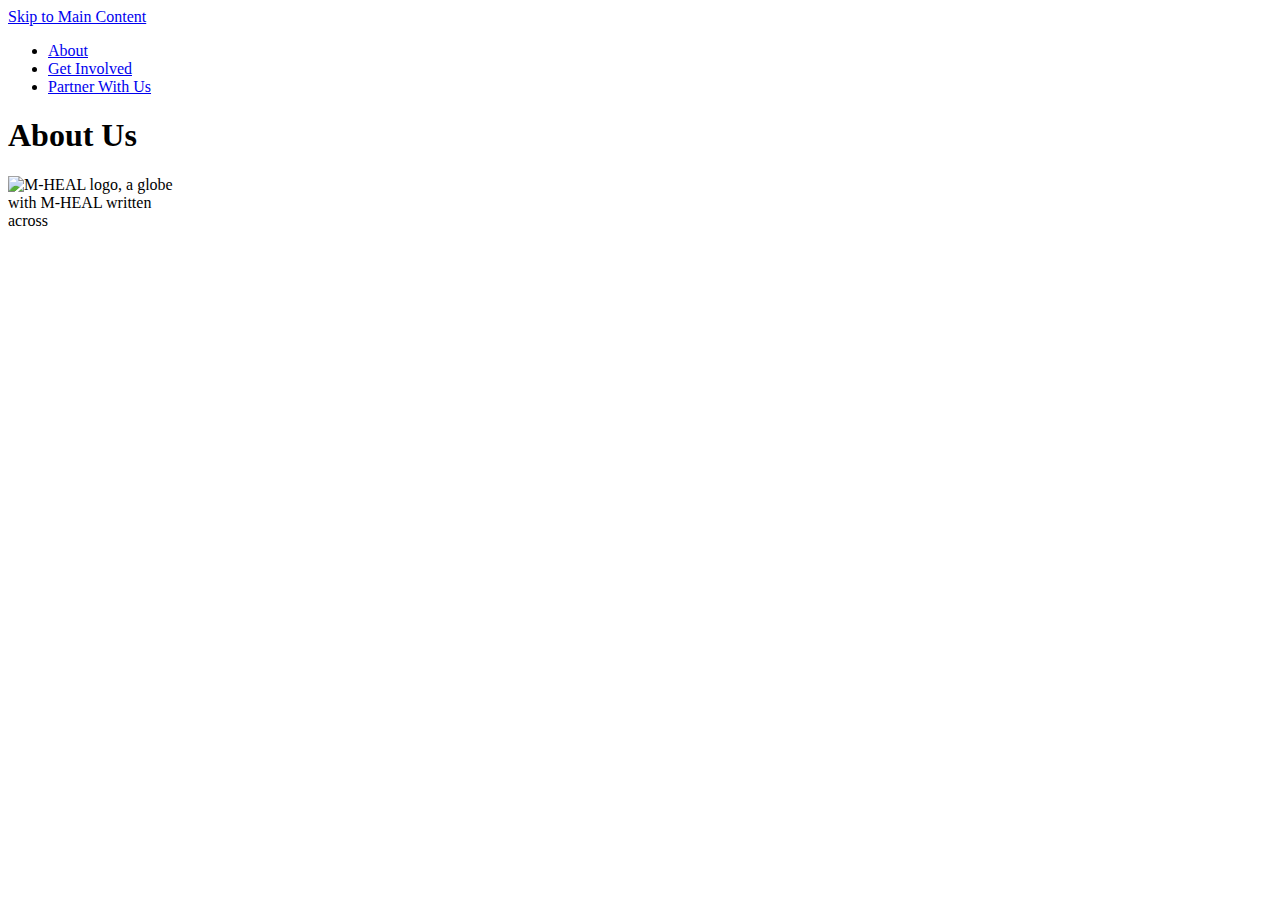
==== index.html @ 1260581e "Add files via upload" ====
<!DOCTYPE html>
<html lang="en">
<head>
    <meta charset="UTF-8">
    <link rel="stylesheet" type="text/css" href="css/initialsubmit.css">
    <meta http-equiv="X-UA-Compatible" content="IE=edge">
    <meta name="viewport" content="width=device-width, initial-scale=1.0">
    <title>M-HEAL Team PACT</title>
</head>
<body>
    <a class = "skip" href="#skip">Skip to Main Content</a>
    <header>
      <nav>
        <ul>
          <li><a href="#skip">About</a></li>
          <li><a href="getinvolved.html">Get Involved</a></li>
          <li><a href="worktogether.html">Partner With Us</a></li>
        </ul>
    </nav>
  </header>
  <main id="skip">
    <h1>About Us</h1>
    <div class="images">
      <img id="mheallogo" src="http://images.squarespace-cdn.com/content/v1/56243137e4b055379f4b0cfe/1565661832420-82I3M9UPCZVXXZL09LRF/Logo+2019.png" alt="M-HEAL logo, a globe with M-HEAL written across" >
    </div>

  </main>
</body>
</html>
---- css/initialsubmit.css ----
.images{
    display:grid;
    grid-template-columns: 1fr 1fr 1fr;
    width: 50%;
    gap: 10%;
}

.images img{
    width: 100%;
}
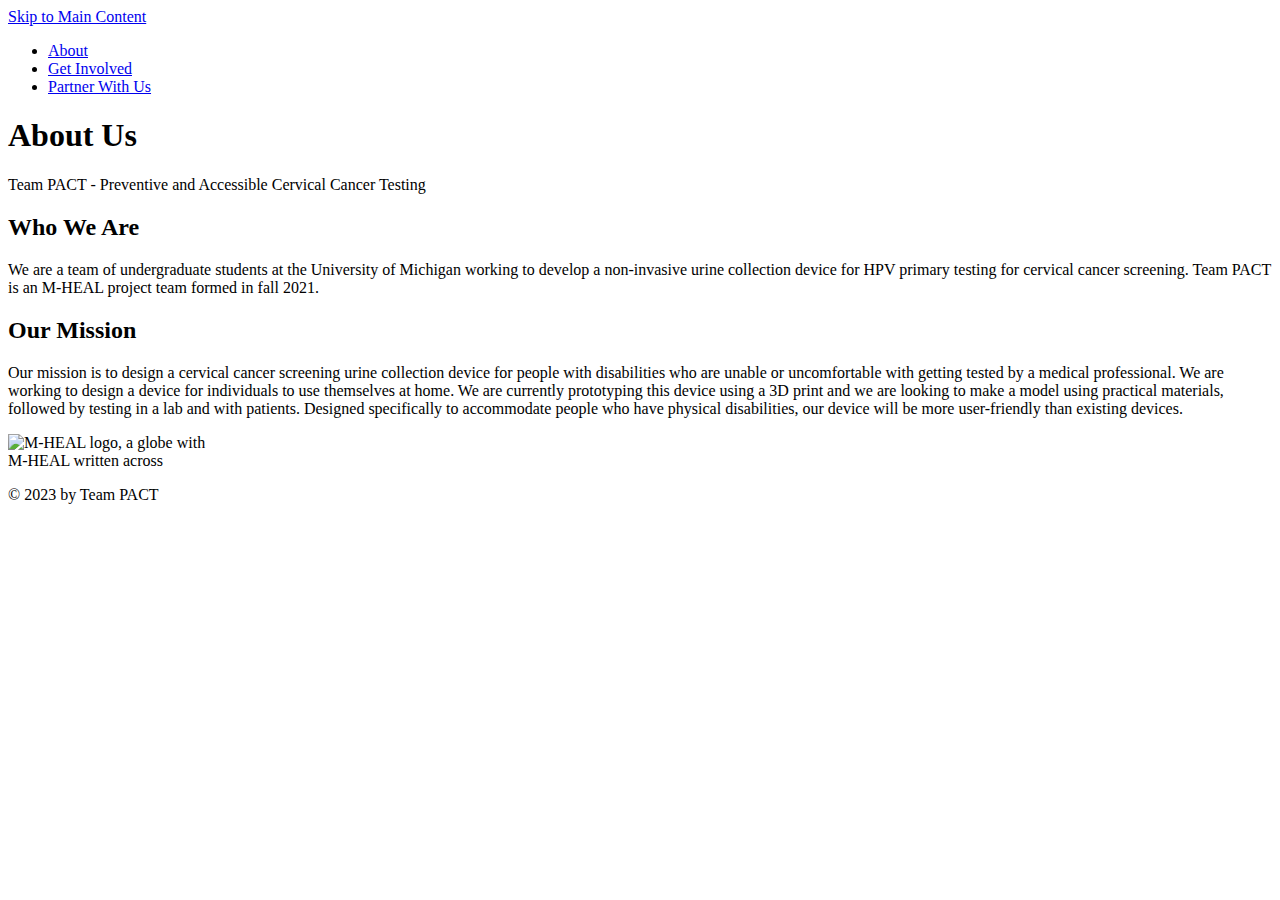
==== commit a7dd9f19: "Add files via upload" ====
--- a/index.html
+++ b/index.html
@@ -2,6 +2,7 @@
 <html lang="en">
 <head>
     <meta charset="UTF-8">
+    <!-- <link rel="stylesheet" type="text/css" href="css/html5reset.css"> -->
     <link rel="stylesheet" type="text/css" href="css/initialsubmit.css">
     <meta http-equiv="X-UA-Compatible" content="IE=edge">
     <meta name="viewport" content="width=device-width, initial-scale=1.0">
@@ -20,10 +21,20 @@
   </header>
   <main id="skip">
     <h1>About Us</h1>
+      <p>Team PACT - Preventive and Accessible Cervical Cancer Testing</p>
+      <h2>Who We Are</h2>
+        <p>We are a team of undergraduate students at the University of Michigan working to develop a non-invasive urine collection device for HPV primary testing for cervical cancer screening. Team PACT is an M-HEAL project team formed in fall 2021.</p>
+      <h2>Our Mission</h2>
+        <p>Our mission is to design a cervical cancer screening urine collection device for people with disabilities who are unable or uncomfortable with getting tested by a medical professional. 
+
+        We are working to design a device for individuals to use themselves at home. We are currently prototyping this device using a 3D print and we are looking to make a model using practical materials, followed by testing in a lab and with patients. Designed specifically to accommodate people who have physical disabilities, our device will be more user-friendly than existing devices.</p>
     <div class="images">
       <img id="mheallogo" src="http://images.squarespace-cdn.com/content/v1/56243137e4b055379f4b0cfe/1565661832420-82I3M9UPCZVXXZL09LRF/Logo+2019.png" alt="M-HEAL logo, a globe with M-HEAL written across" >
     </div>
 
   </main>
+  <footer>
+    <p> &copy; 2023 by Team PACT</p>
+  </footer>
 </body>
 </html>--- a/css/initialsubmit.css
+++ b/css/initialsubmit.css
@@ -1,8 +1,8 @@
 .images{
     display:grid;
-    grid-template-columns: 1fr 1fr 1fr;
-    width: 50%;
-    gap: 10%;
+    grid-template-columns: 1fr 1fr 1fr 1fr 1fr;
+    /* width: 50%; */
+    gap: 5%;
 }
 
 .images img{
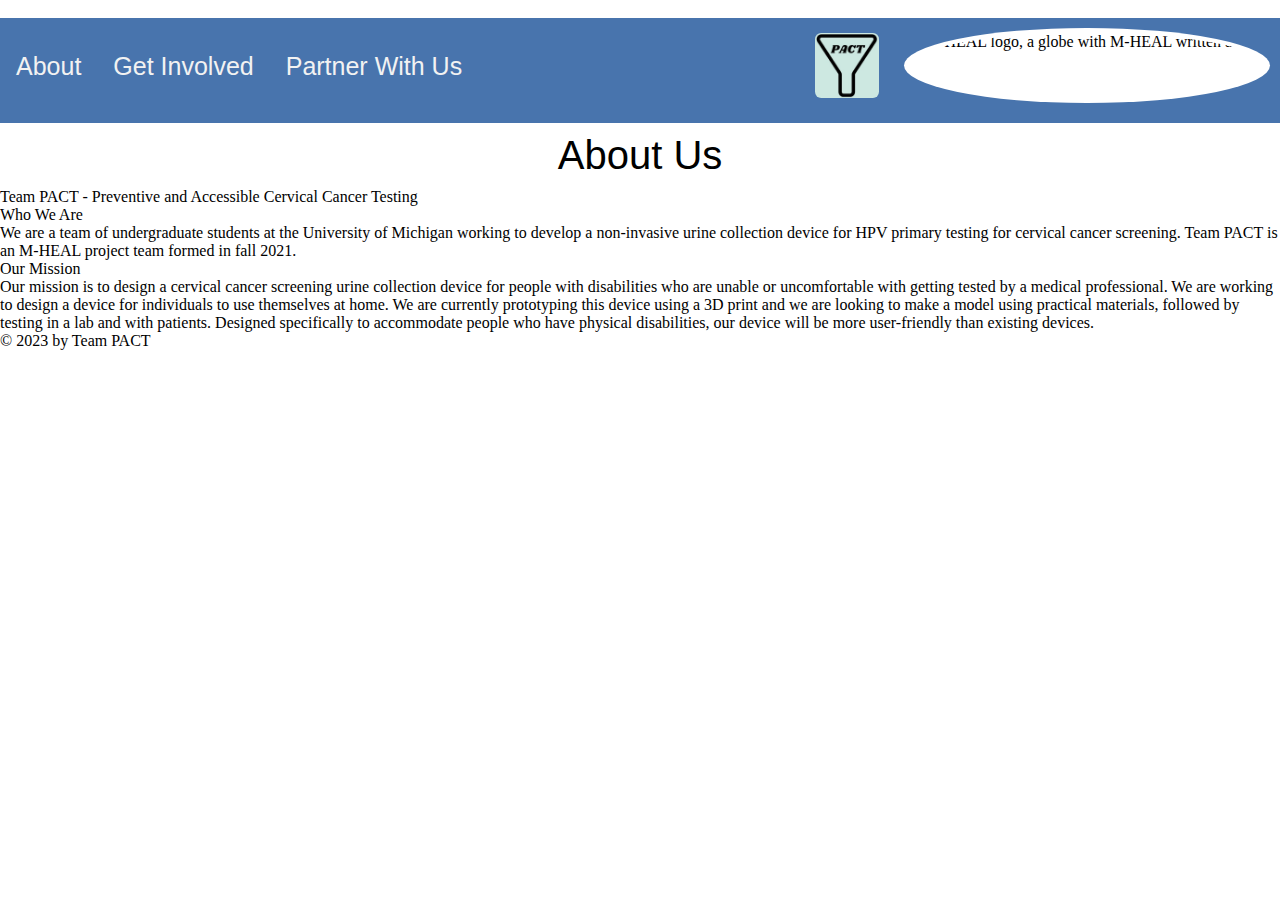
==== commit c58ab321: "Add files via upload" ====
--- a/index.html
+++ b/index.html
@@ -2,7 +2,7 @@
 <html lang="en">
 <head>
     <meta charset="UTF-8">
-    <!-- <link rel="stylesheet" type="text/css" href="css/html5reset.css"> -->
+    <link rel="stylesheet" type="text/css" href="css/html5reset.css">
     <link rel="stylesheet" type="text/css" href="css/initialsubmit.css">
     <meta http-equiv="X-UA-Compatible" content="IE=edge">
     <meta name="viewport" content="width=device-width, initial-scale=1.0">
@@ -12,6 +12,8 @@
     <a class = "skip" href="#skip">Skip to Main Content</a>
     <header>
       <nav>
+        <img id="mheallogo" src="http://images.squarespace-cdn.com/content/v1/56243137e4b055379f4b0cfe/1565661832420-82I3M9UPCZVXXZL09LRF/Logo+2019.png" alt="M-HEAL logo, a globe with M-HEAL written across" >
+        <img id="PACTlogo" src="images/PACTlogo.jpg" alt="Team PACT logo, a funnel" >
         <ul>
           <li><a href="#skip">About</a></li>
           <li><a href="getinvolved.html">Get Involved</a></li>
@@ -28,9 +30,6 @@
         <p>Our mission is to design a cervical cancer screening urine collection device for people with disabilities who are unable or uncomfortable with getting tested by a medical professional. 
 
         We are working to design a device for individuals to use themselves at home. We are currently prototyping this device using a 3D print and we are looking to make a model using practical materials, followed by testing in a lab and with patients. Designed specifically to accommodate people who have physical disabilities, our device will be more user-friendly than existing devices.</p>
-    <div class="images">
-      <img id="mheallogo" src="http://images.squarespace-cdn.com/content/v1/56243137e4b055379f4b0cfe/1565661832420-82I3M9UPCZVXXZL09LRF/Logo+2019.png" alt="M-HEAL logo, a globe with M-HEAL written across" >
-    </div>
 
   </main>
   <footer>
--- a/css/initialsubmit.css
+++ b/css/initialsubmit.css
@@ -1,10 +1,114 @@
-.images{
-    display:grid;
-    grid-template-columns: 1fr 1fr 1fr 1fr 1fr;
-    /* width: 50%; */
-    gap: 5%;
+.Gridimages{
+    display: grid;
+    grid-template-columns: 1fr 1fr;
+    gap: 5px;
+    margin: 5px;
+    justify-items: center;
+    align-items: center;
+    /* justify-content: space-around; fix */
 }
 
+.Gridimages h3{
+  grid-column: 1 / span 1;
+  align-self:start;
+}
+
+.Gridimages h2{
+  grid-column: 1 / -1;
+  font-size: 25px;
+  margin: 10px;
+}
+
+.copartners{
+  grid-row:  7 / span 1;
+}
+.industry{
+  grid-row: 9 / span 1;
+}
+h1{
+  font: bold;
+  font-family: 'Trebuchet MS', 'Lucida Sans Unicode', 'Lucida Grande', 'Lucida Sans', Arial, sans-serif;
+  text-align: center;
+  margin-top: 10px;
+  margin-bottom: 10px;
+  font-size: 40px;
+}
+#flyer{
+  grid-column: 1 / -1;
+  width: 570px;
+  margin: 10px;
+}
+#Mheallogo{
+  height: 200px;
+}
 .images img{
     width: 100%;
 }
+
+.Fleximages img{
+  width: 45%;
+  height: 50%;
+  margin-top: 5px;
+  align-self: center;
+}
+.Fleximages{
+  display: flex;
+  flex-direction: row;
+  flex-wrap: wrap;
+  align-content: space-between;
+  justify-content: space-around;
+}
+
+
+/* navigation stuff for smallest size*/
+ header img{
+    height: 75px;
+    padding: 5px;
+    margin: 10px;
+    border-radius: 15%;
+    float: right;
+} 
+
+#mheallogo{
+    background-color: white;
+    border-radius: 100%;
+}
+
+.skip{
+  position: relative;
+  bottom: 40px;
+}
+/* Add a background color to the top navigation */
+nav {
+    background-color: #4874AD;
+    overflow: hidden;
+  }
+  
+
+
+/* tablet */
+@media screen and (min-width: 600px){
+
+}
+
+/* laptop */
+@media screen and (min-width: 800px){
+    /* Style the links inside the navigation bar */
+    nav a{
+      float: left;
+      color: #f2f2f2;
+      text-align: center;
+      padding: 34px 16px;
+      text-decoration: none;
+      font-size: 25px;
+      font-family: sans-serif;
+      height: 105px;
+    }
+  
+    /* Change the color of links on hover */
+    nav a:hover {
+      background-color: #ddd;
+      color: navy;
+    }
+    /* Add a color and border to the active/current link */
+}
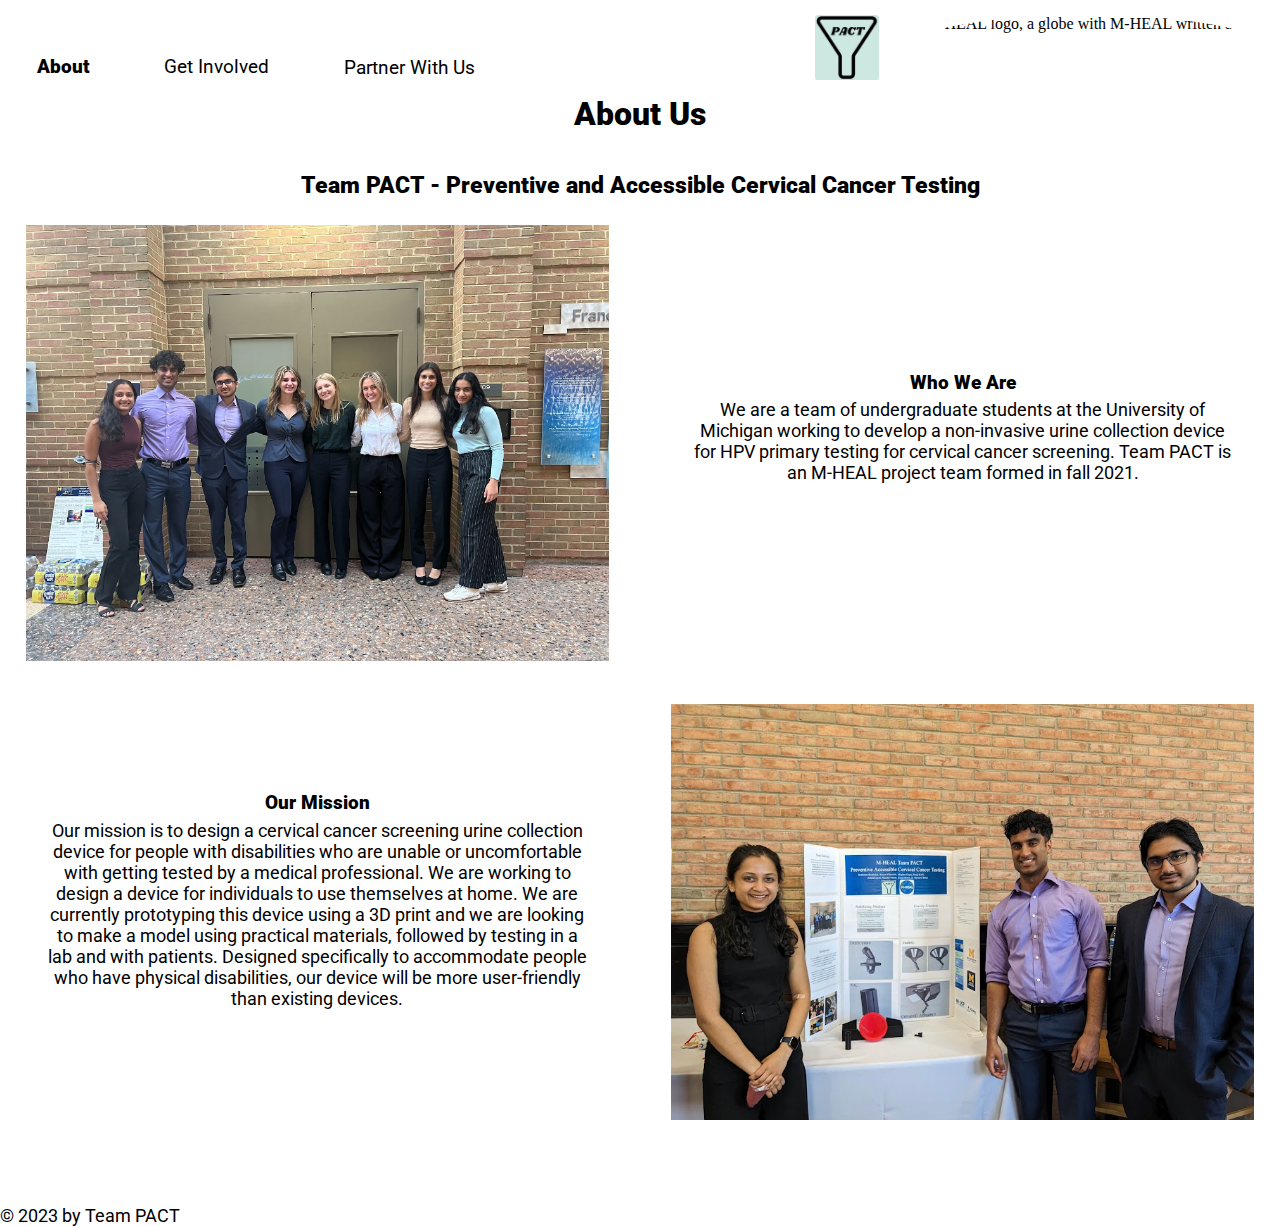
==== commit a5acef18: "Add files via upload" ====
--- a/index.html
+++ b/index.html
@@ -3,7 +3,12 @@
 <head>
     <meta charset="UTF-8">
     <link rel="stylesheet" type="text/css" href="css/html5reset.css">
-    <link rel="stylesheet" type="text/css" href="css/initialsubmit.css">
+    <link rel="stylesheet" type="text/css" href="css/headingstyle.css">
+    <link rel="stylesheet" type="text/css" href="css/frontpage.css">
+    <link rel="preconnect" href="https://fonts.googleapis.com">
+    <link rel="preconnect" href="https://fonts.googleapis.com">
+    <link rel="preconnect" href="https://fonts.gstatic.com" crossorigin>
+    <link href="https://fonts.googleapis.com/css2?family=Roboto:wght@400;900&display=swap" rel="stylesheet">
     <meta http-equiv="X-UA-Compatible" content="IE=edge">
     <meta name="viewport" content="width=device-width, initial-scale=1.0">
     <title>M-HEAL Team PACT</title>
@@ -12,25 +17,34 @@
     <a class = "skip" href="#skip">Skip to Main Content</a>
     <header>
       <nav>
+        <ul>
+          <li class="current"><a href="#skip">About</a></li>
+          <li><a href="ourteam.html">Get Involved</a></li>
+          <li><a href="worktogether.html">Partner With Us</a></li>
+        </ul>
+        <div class="headerimg">
         <img id="mheallogo" src="http://images.squarespace-cdn.com/content/v1/56243137e4b055379f4b0cfe/1565661832420-82I3M9UPCZVXXZL09LRF/Logo+2019.png" alt="M-HEAL logo, a globe with M-HEAL written across" >
         <img id="PACTlogo" src="images/PACTlogo.jpg" alt="Team PACT logo, a funnel" >
-        <ul>
-          <li><a href="#skip">About</a></li>
-          <li><a href="getinvolved.html">Get Involved</a></li>
-          <li><a href="worktogether.html">Partner With Us</a></li>
-        </ul>
+      </div>
     </nav>
   </header>
   <main id="skip">
     <h1>About Us</h1>
-      <p>Team PACT - Preventive and Accessible Cervical Cancer Testing</p>
-      <h2>Who We Are</h2>
+      <h2 class="firstpage">Team PACT - Preventive and Accessible Cervical Cancer Testing</h2>
+      <div class="frontpagegrid">
+        <div class="whoweare">
+      <h3>Who We Are</h3>
         <p>We are a team of undergraduate students at the University of Michigan working to develop a non-invasive urine collection device for HPV primary testing for cervical cancer screening. Team PACT is an M-HEAL project team formed in fall 2021.</p>
-      <h2>Our Mission</h2>
+      </div>
+        <img class="firstpageimg" src="images/PACTteam.png" alt="Team PACT full team at internal design review">
+        <img class="secondimg" src="images/nasexpo.jpg" alt="Members at design expo">
+        <div class="ourmission">
+        <h3>Our Mission</h3>
         <p>Our mission is to design a cervical cancer screening urine collection device for people with disabilities who are unable or uncomfortable with getting tested by a medical professional. 
 
         We are working to design a device for individuals to use themselves at home. We are currently prototyping this device using a 3D print and we are looking to make a model using practical materials, followed by testing in a lab and with patients. Designed specifically to accommodate people who have physical disabilities, our device will be more user-friendly than existing devices.</p>
-
+        </div>
+        </div>
   </main>
   <footer>
     <p> &copy; 2023 by Team PACT</p>
--- a/css/headingstyle.css
+++ b/css/headingstyle.css
@@ -0,0 +1,94 @@
+/* navigation stuff for smallest size*/
+
+header img{
+    height: 75px;
+    padding: 5px;
+    margin: 10px;
+    border-radius: 15%;
+    float: right;
+    background-color: white;
+    border-radius: 10%;
+} 
+#mheallogo{
+  border-radius: 100%;
+}
+.skip{
+  position: relative;
+  bottom: 40px;
+}
+/* Add a background color to the top navigation */
+
+nav{
+  position: absolute;
+  top: 0;
+  width: 100%;
+  display: flex;
+  /* background-color: rgb(4, 10, 54); */
+  overflow: hidden;
+  flex-direction: column;
+  align-items: center;
+  background-color: rgb(28, 37, 204);
+}
+nav ul{
+  display: flex;
+  flex-direction: column;
+  align-items: center;
+  width: 50%;
+  padding-top: 3%;
+}
+nav a{
+  color: white;
+  font-size: 120%;
+  text-decoration: none;
+  border-radius: 5px;
+  font-family: "Roboto", Arial;
+}
+nav a:hover{
+  background-color: white;
+  border: solid 1px white;
+  color: rgb(28, 37, 204);
+}
+nav li.current a{
+  font-weight: 900;
+}
+body{
+  background-color: white;
+}
+
+/* tablet */
+@media screen and (min-width: 700px){
+
+}
+
+/* laptop */
+@media screen and (min-width: 900px){
+    /* Style the links inside the navigation bar */
+    nav{
+      flex-direction: row;
+      justify-content: space-between;
+      align-items: center;
+      background-color: white;
+    }
+
+    nav ul{
+      flex-direction: row;
+      width: 40%;
+      justify-content: space-around;
+      align-items: center;
+    }
+
+    nav a{
+      padding-top: 3%;
+      border: solid 10px white;
+      color: black;
+    }
+    
+    nav a:hover{
+      border: solid 10px rgb(28, 37, 204);
+      background-color: rgb(28, 37, 204);
+      color: white;
+    }
+
+    
+ 
+}--- a/css/frontpage.css
+++ b/css/frontpage.css
@@ -0,0 +1,75 @@
+.frontpagegrid{
+    display: grid;
+    grid-template-columns: 1fr;
+    text-align: center;
+    gap: 5%;
+    margin: 2%;
+}
+
+h1{
+    text-align: center;
+    margin: 3%;
+    font-size: 200%;
+    font-family: "Roboto", Arial;
+    font-weight: 900;
+    padding-top: 30%;
+  }
+h2{
+    text-align: center;
+    font-size: 145%;
+    margin-bottom: 2%;
+    font-weight: 900;
+    font-family: "Roboto", Arial;
+}
+h3{
+    font-size: 120%;
+    font-weight: 900;
+    font-family: "Roboto", Arial;
+    margin-bottom: 1%;
+}
+p{
+    font-size: 115%;
+    font-family: "Roboto", Arial;
+}
+footer{
+    margin-top: 40%;
+    font-family: "Roboto", Arial;
+}
+.whoweare{
+    padding: 3%;
+}
+
+
+.ourmission{
+    padding: 3%;
+
+}
+@media screen and ( min-width: 700px){
+
+    .frontpagegrid{
+        grid-template-columns: 1fr 1fr;
+        
+    }
+    .whoweare{
+        padding-top: 25%;
+        grid-column: 2;
+    
+    }
+   
+    .ourmission{ 
+        padding-top: 15%;
+        grid-column: 1;
+        grid-row: 2;
+       
+    }
+    .firstpageimg{
+        grid-row: 1;
+    }
+    footer{
+        margin-top: 10%;
+    }
+
+    h1{
+        padding-top: 3%;
+    }
+}
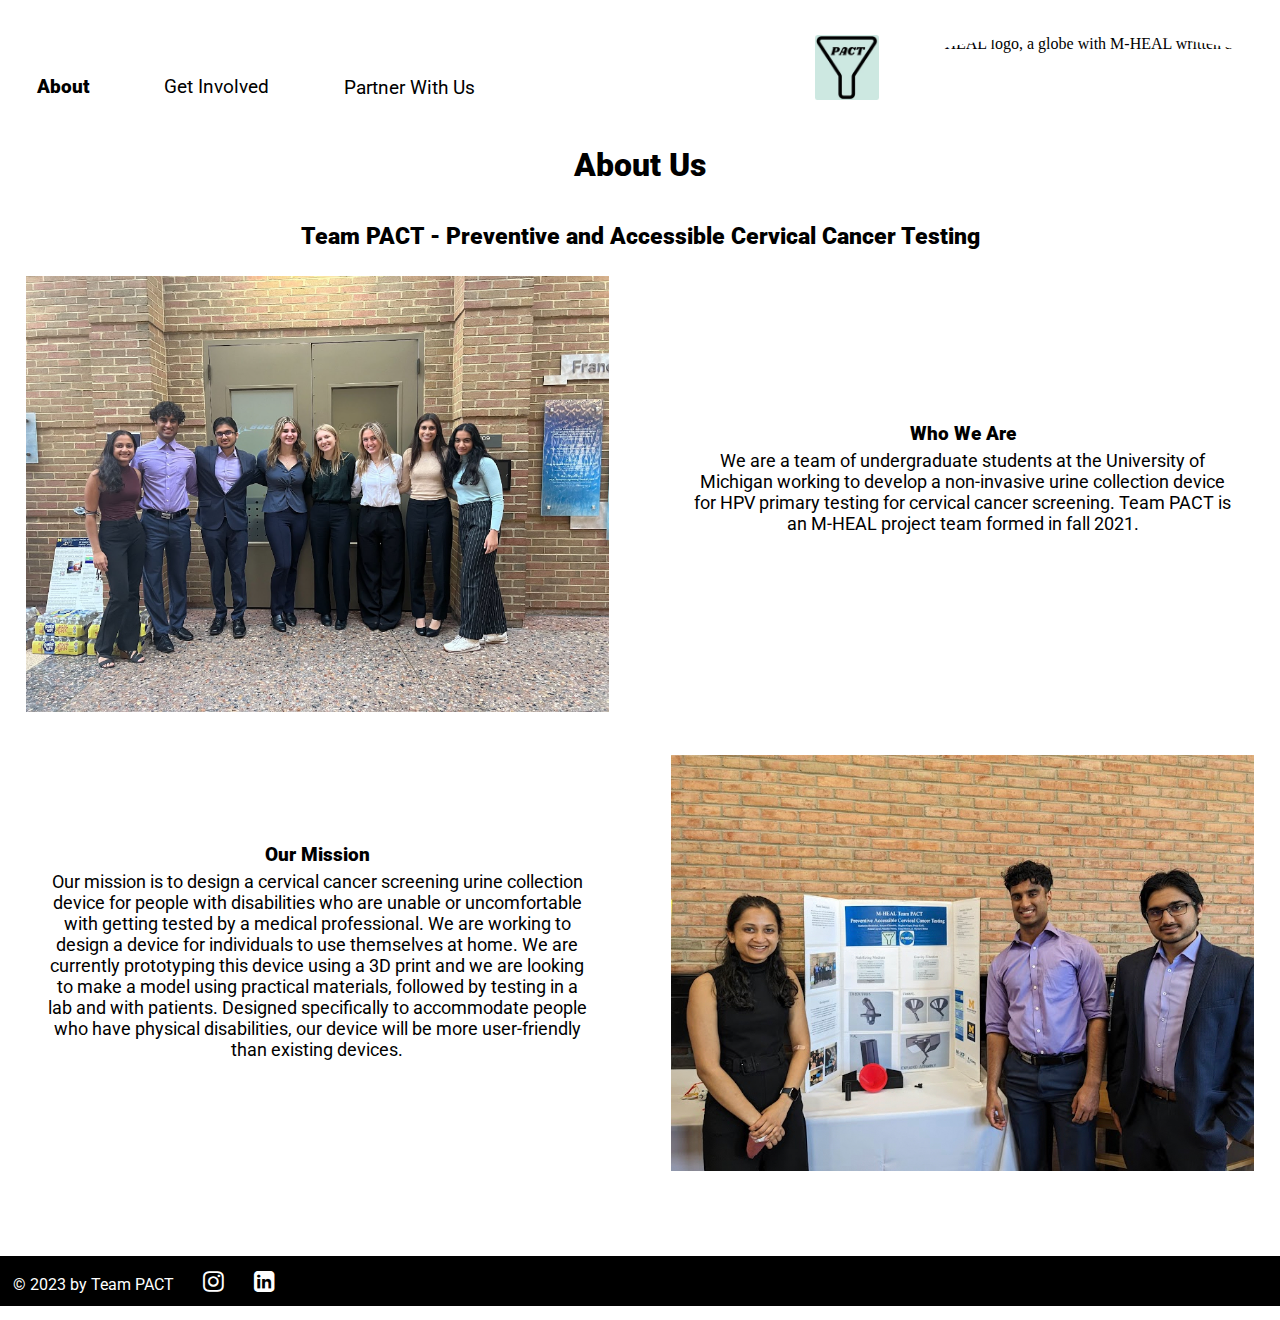
==== commit 8a36f76f: "Add files via upload" ====
--- a/index.html
+++ b/index.html
@@ -9,6 +9,7 @@
     <link rel="preconnect" href="https://fonts.googleapis.com">
     <link rel="preconnect" href="https://fonts.gstatic.com" crossorigin>
     <link href="https://fonts.googleapis.com/css2?family=Roboto:wght@400;900&display=swap" rel="stylesheet">
+    <link rel="stylesheet" href="https://cdnjs.cloudflare.com/ajax/libs/font-awesome/4.7.0/css/font-awesome.min.css">
     <meta http-equiv="X-UA-Compatible" content="IE=edge">
     <meta name="viewport" content="width=device-width, initial-scale=1.0">
     <title>M-HEAL Team PACT</title>
@@ -47,7 +48,10 @@
         </div>
   </main>
   <footer>
-    <p> &copy; 2023 by Team PACT</p>
+    <div> &copy; 2023 by Team PACT</div>
+    <a href="https://www.instagram.com/team_pact/" style="font-size:24px" class="fa">&#xf16d;</a>
+    <a href="https://www.linkedin.com/company/m-heal/" style="font-size:24px" class="fa">&#xf08c;</a>
+
   </footer>
 </body>
 </html>--- a/css/headingstyle.css
+++ b/css/headingstyle.css
@@ -28,6 +28,7 @@
   flex-direction: column;
   align-items: center;
   background-color: rgb(28, 37, 204);
+  height: 15%;
 }
 nav ul{
   display: flex;
@@ -43,6 +44,9 @@
   border-radius: 5px;
   font-family: "Roboto", Arial;
 }
+nav img{
+  display: none;
+}
 nav a:hover{
   background-color: white;
   border: solid 1px white;
@@ -54,15 +58,54 @@
 body{
   background-color: white;
 }
+header{
+  margin-bottom: 30%;
+}
 
+footer div{
+  display: inline; 
+  margin: 2%;
+  padding-bottom: 2%;
+  color: white;
+}
+footer a{
+  color: white;
+  padding: 1%;
+  text-decoration: none;
+}
+footer{
+  background-color: black;
+}
 /* tablet */
 @media screen and (min-width: 700px){
-
+  nav{
+    background-color: white;
+    justify-content: center;
+  }
+  nav ul{
+    flex-direction: row;
+    width: 50%;
+    justify-content: space-around;
+  }
+  header{
+    margin-bottom: 15%;
+  }
+  nav a{
+    color: black;
+  }
+  nav a:hover{
+    border: solid 3px rgb(28, 37, 204);
+    background-color: rgb(28, 37, 204);
+    color: white;
+  }
 }
 
 /* laptop */
 @media screen and (min-width: 900px){
     /* Style the links inside the navigation bar */
+    header{
+      margin-bottom: 10%;
+    }
     nav{
       flex-direction: row;
       justify-content: space-between;
@@ -71,10 +114,7 @@
     }
 
     nav ul{
-      flex-direction: row;
       width: 40%;
-      justify-content: space-around;
-      align-items: center;
     }
 
     nav a{
@@ -89,6 +129,13 @@
       color: white;
     }
 
+    nav img{
+      display: block;
+    }
+
+    footer div{
+      margin: 1%;
+    }
     
  
 }--- a/css/frontpage.css
+++ b/css/frontpage.css
@@ -12,7 +12,6 @@
     font-size: 200%;
     font-family: "Roboto", Arial;
     font-weight: 900;
-    padding-top: 30%;
   }
 h2{
     text-align: center;
@@ -69,7 +68,4 @@
         margin-top: 10%;
     }
 
-    h1{
-        padding-top: 3%;
-    }
 }
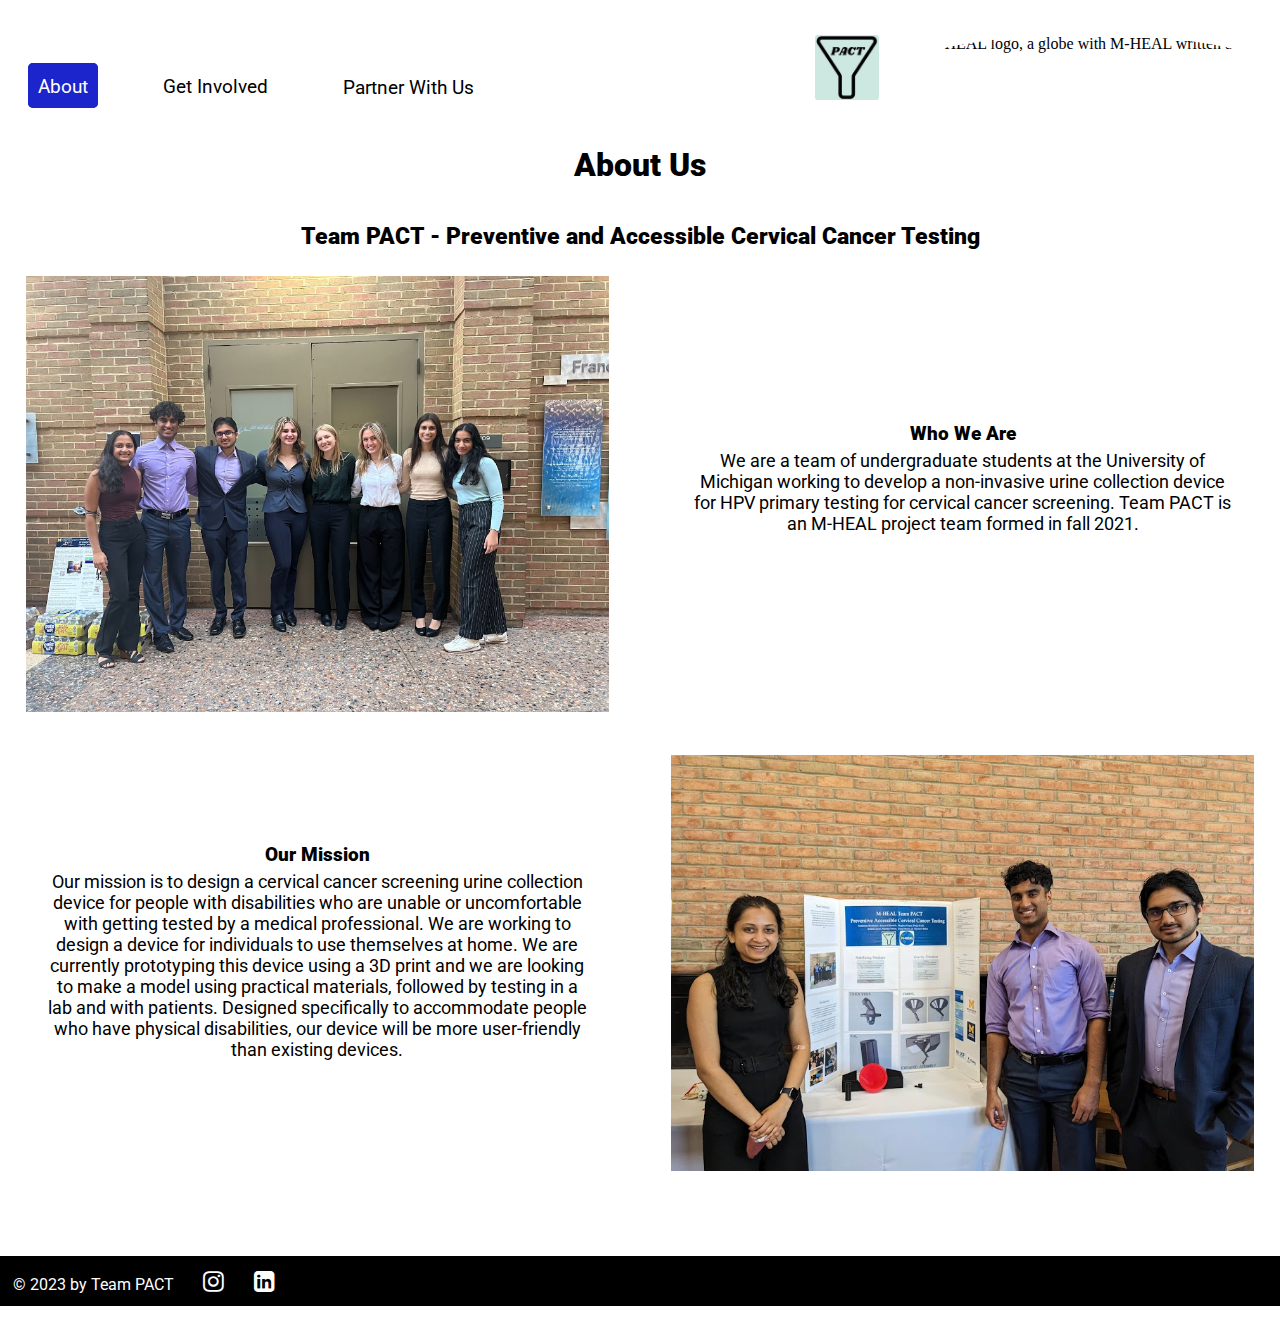
==== commit ec6d491c: "Add files via upload" ====
--- a/index.html
+++ b/index.html
@@ -24,31 +24,31 @@
           <li><a href="worktogether.html">Partner With Us</a></li>
         </ul>
         <div class="headerimg">
-        <img id="mheallogo" src="http://images.squarespace-cdn.com/content/v1/56243137e4b055379f4b0cfe/1565661832420-82I3M9UPCZVXXZL09LRF/Logo+2019.png" alt="M-HEAL logo, a globe with M-HEAL written across" >
-        <img id="PACTlogo" src="images/PACTlogo.jpg" alt="Team PACT logo, a funnel" >
+        <img tabindex="0" id="mheallogo" src="http://images.squarespace-cdn.com/content/v1/56243137e4b055379f4b0cfe/1565661832420-82I3M9UPCZVXXZL09LRF/Logo+2019.png" alt="M-HEAL logo, a globe with M-HEAL written across" >
+        <img tabindex="0" id="PACTlogo" src="images/PACTlogo.jpg" alt="Team PACT logo, a funnel" >
       </div>
     </nav>
   </header>
   <main id="skip">
-    <h1>About Us</h1>
-      <h2 class="firstpage">Team PACT - Preventive and Accessible Cervical Cancer Testing</h2>
+    <h1 tabindex="0">About Us</h1>
+      <h2 tabindex="0" class="firstpage">Team PACT - Preventive and Accessible Cervical Cancer Testing</h2>
       <div class="frontpagegrid">
         <div class="whoweare">
-      <h3>Who We Are</h3>
-        <p>We are a team of undergraduate students at the University of Michigan working to develop a non-invasive urine collection device for HPV primary testing for cervical cancer screening. Team PACT is an M-HEAL project team formed in fall 2021.</p>
+      <h3 tabindex="0" >Who We Are</h3>
+        <p tabindex="0" >We are a team of undergraduate students at the University of Michigan working to develop a non-invasive urine collection device for HPV primary testing for cervical cancer screening. Team PACT is an M-HEAL project team formed in fall 2021.</p>
       </div>
-        <img class="firstpageimg" src="images/PACTteam.png" alt="Team PACT full team at internal design review">
-        <img class="secondimg" src="images/nasexpo.jpg" alt="Members at design expo">
+        <img tabindex="0" class="firstpageimg" src="images/PACTteam.png" alt="Team PACT full team at internal design review">
+        <img tabindex="0" class="secondimg" src="images/nasexpo.jpg" alt="Members at design expo">
         <div class="ourmission">
-        <h3>Our Mission</h3>
-        <p>Our mission is to design a cervical cancer screening urine collection device for people with disabilities who are unable or uncomfortable with getting tested by a medical professional. 
+        <h3 tabindex="0" >Our Mission</h3>
+        <p tabindex="0" >Our mission is to design a cervical cancer screening urine collection device for people with disabilities who are unable or uncomfortable with getting tested by a medical professional. 
 
         We are working to design a device for individuals to use themselves at home. We are currently prototyping this device using a 3D print and we are looking to make a model using practical materials, followed by testing in a lab and with patients. Designed specifically to accommodate people who have physical disabilities, our device will be more user-friendly than existing devices.</p>
         </div>
         </div>
   </main>
   <footer>
-    <div> &copy; 2023 by Team PACT</div>
+    <div tabindex="0" > &copy; 2023 by Team PACT</div>
     <a href="https://www.instagram.com/team_pact/" style="font-size:24px" class="fa">&#xf16d;</a>
     <a href="https://www.linkedin.com/company/m-heal/" style="font-size:24px" class="fa">&#xf08c;</a>
 
--- a/css/headingstyle.css
+++ b/css/headingstyle.css
@@ -53,7 +53,10 @@
   color: rgb(28, 37, 204);
 }
 nav li.current a{
-  font-weight: 900;
+  /* font-weight: 900; */
+  background-color: white;
+  border: solid 1px white;
+  color: rgb(28, 37, 204);
 }
 body{
   background-color: white;
@@ -98,6 +101,11 @@
     background-color: rgb(28, 37, 204);
     color: white;
   }
+  nav li.current a{
+    border: solid 3px rgb(28, 37, 204);
+    background-color: rgb(28, 37, 204);
+    color: white;
+  }
 }
 
 /* laptop */
@@ -129,6 +137,11 @@
       color: white;
     }
 
+    nav li.current a{
+      border: solid 10px rgb(28, 37, 204);
+      background-color: rgb(28, 37, 204);
+      color: white;
+    }
     nav img{
       display: block;
     }
